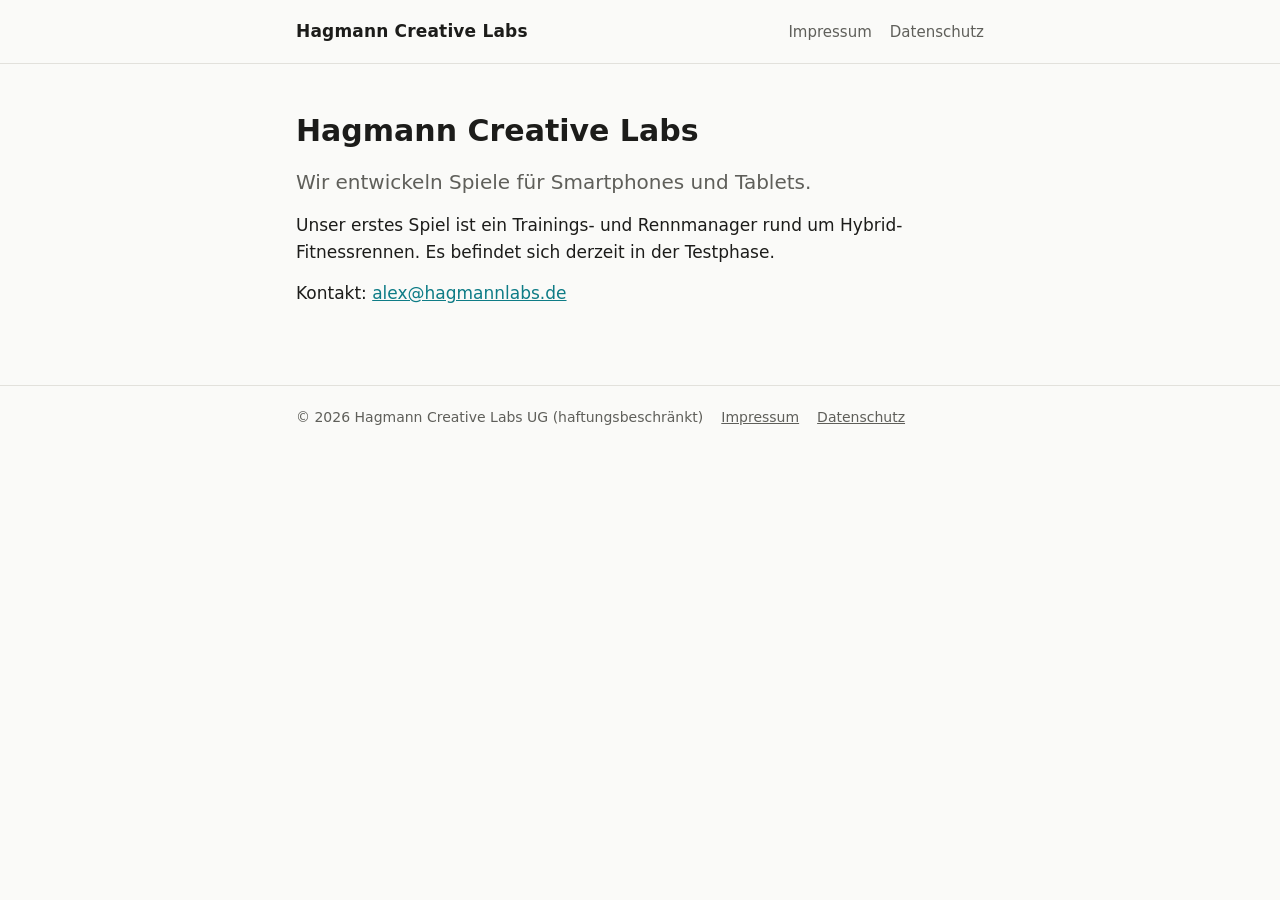
==== index.html @ 94f449f7 "Website: Startseite, Impressum, Datenschutz" ====
<!doctype html>
<html lang="de">
<head>
<meta charset="utf-8">
<meta name="viewport" content="width=device-width, initial-scale=1">
<title>Hagmann Creative Labs</title>
<meta name="description" content="Hagmann Creative Labs UG (haftungsbeschränkt) – Entwicklung von Spielen für Mobilgeräte.">
<link rel="stylesheet" href="style.css">
</head>
<body>
<header><div class="wrap">
  <a class="brand" href="./">Hagmann Creative Labs</a>
  <nav><a href="impressum.html">Impressum</a><a href="datenschutz.html">Datenschutz</a></nav>
</div></header>

<main><div class="wrap">
  <h1>Hagmann Creative Labs</h1>
  <p class="lead">Wir entwickeln Spiele für Smartphones und Tablets.</p>
  <p>Unser erstes Spiel ist ein Trainings- und Rennmanager rund um Hybrid-Fitnessrennen. Es befindet sich derzeit in der Testphase.</p>
  <p>Kontakt: <a href="mailto:alex@hagmannlabs.de">alex@hagmannlabs.de</a></p>
</div></main>

<footer><div class="wrap">
  <span>© 2026 Hagmann Creative Labs UG (haftungsbeschränkt)</span>
  <a href="impressum.html">Impressum</a>
  <a href="datenschutz.html">Datenschutz</a>
</div></footer>
</body>
</html>
---- style.css ----
:root {
  --bg: #fafaf8;
  --fg: #1c1c1a;
  --muted: #5f5f5a;
  --line: #e2e1dc;
  --accent: #0e7c86;
}
@media (prefers-color-scheme: dark) {
  :root {
    --bg: #141414;
    --fg: #ececea;
    --muted: #a3a39e;
    --line: #2c2c2a;
    --accent: #4fc3cc;
  }
}
* { box-sizing: border-box; }
html { -webkit-text-size-adjust: 100%; }
body {
  margin: 0;
  background: var(--bg);
  color: var(--fg);
  font-family: system-ui, -apple-system, "Segoe UI", Roboto, Helvetica, Arial, sans-serif;
  font-size: 17px;
  line-height: 1.6;
}
.wrap { max-width: 720px; margin: 0 auto; padding: 0 16px; }
header { border-bottom: 1px solid var(--line); }
header .wrap { display: flex; justify-content: space-between; align-items: center; gap: 16px; padding-top: 18px; padding-bottom: 18px; flex-wrap: wrap; }
.brand { font-weight: 700; color: var(--fg); text-decoration: none; letter-spacing: 0.01em; }
nav a { color: var(--muted); text-decoration: none; margin-left: 18px; font-size: 15px; }
nav a:first-child { margin-left: 0; }
nav a:hover, nav a[aria-current="page"] { color: var(--fg); }
main { padding: 48px 0 64px; }
h1 { font-size: 30px; line-height: 1.25; margin: 0 0 16px; }
h2 { font-size: 21px; margin: 36px 0 8px; }
h3 { font-size: 17px; margin: 24px 0 6px; }
p, ul { margin: 0 0 14px; }
ul { padding-left: 22px; }
a { color: var(--accent); }
.lead { font-size: 20px; color: var(--muted); max-width: 34em; }
.muted { color: var(--muted); font-size: 15px; }
footer { border-top: 1px solid var(--line); }
footer .wrap { padding-top: 20px; padding-bottom: 28px; color: var(--muted); font-size: 14px; display: flex; gap: 18px; flex-wrap: wrap; }
footer a { color: var(--muted); }
address { font-style: normal; }
@media (max-width: 560px) {
  header .wrap { flex-direction: column; align-items: flex-start; gap: 6px; }
  nav a { margin-left: 0; margin-right: 18px; }
  footer .wrap { flex-direction: column; gap: 6px; }
  h1 { font-size: 26px; }
}
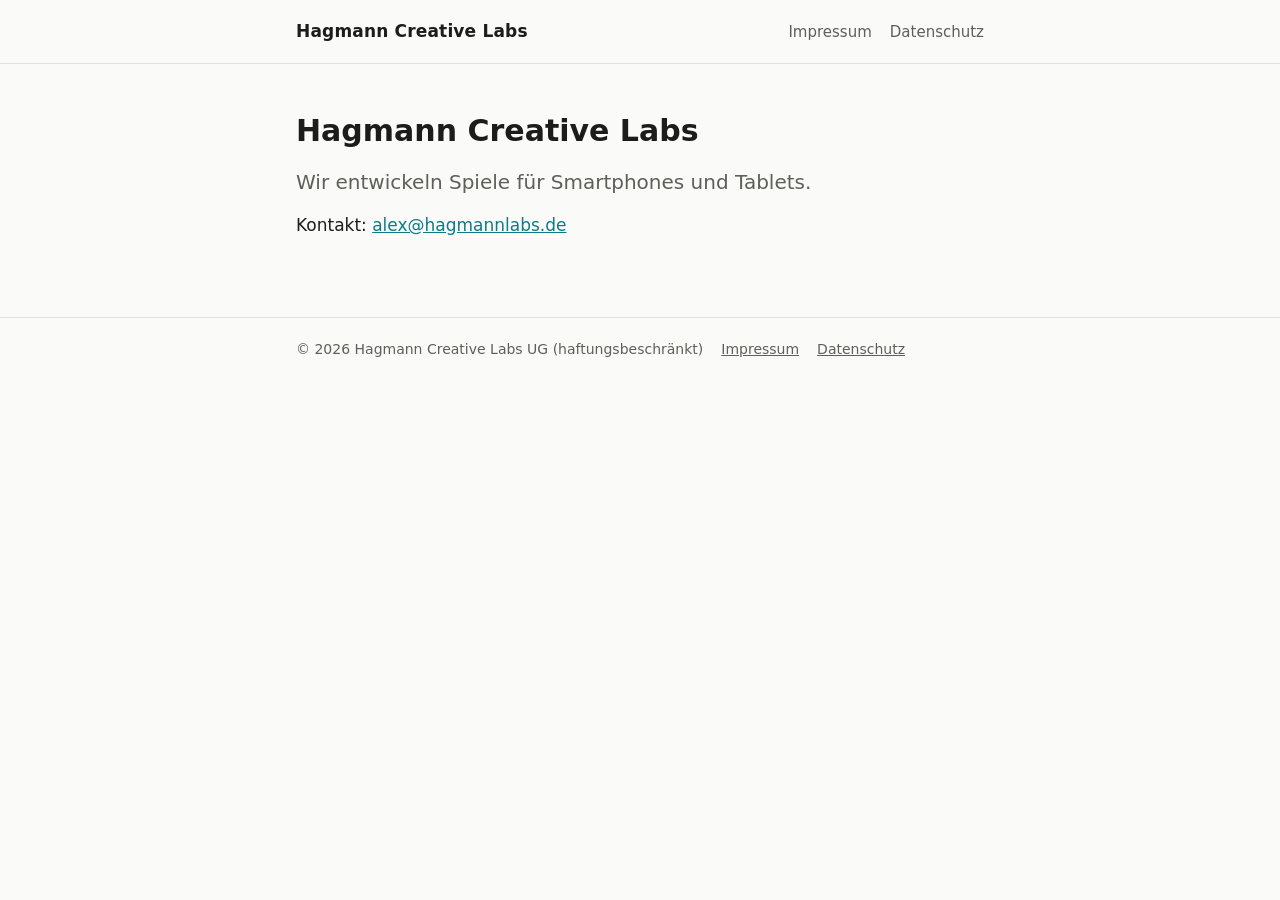
==== commit 9b08d8da: "Startseite: Satz zum Spiel entfernt" ====
--- a/index.html
+++ b/index.html
@@ -16,7 +16,6 @@
 <main><div class="wrap">
   <h1>Hagmann Creative Labs</h1>
   <p class="lead">Wir entwickeln Spiele für Smartphones und Tablets.</p>
-  <p>Unser erstes Spiel ist ein Trainings- und Rennmanager rund um Hybrid-Fitnessrennen. Es befindet sich derzeit in der Testphase.</p>
   <p>Kontakt: <a href="mailto:alex@hagmannlabs.de">alex@hagmannlabs.de</a></p>
 </div></main>
 
